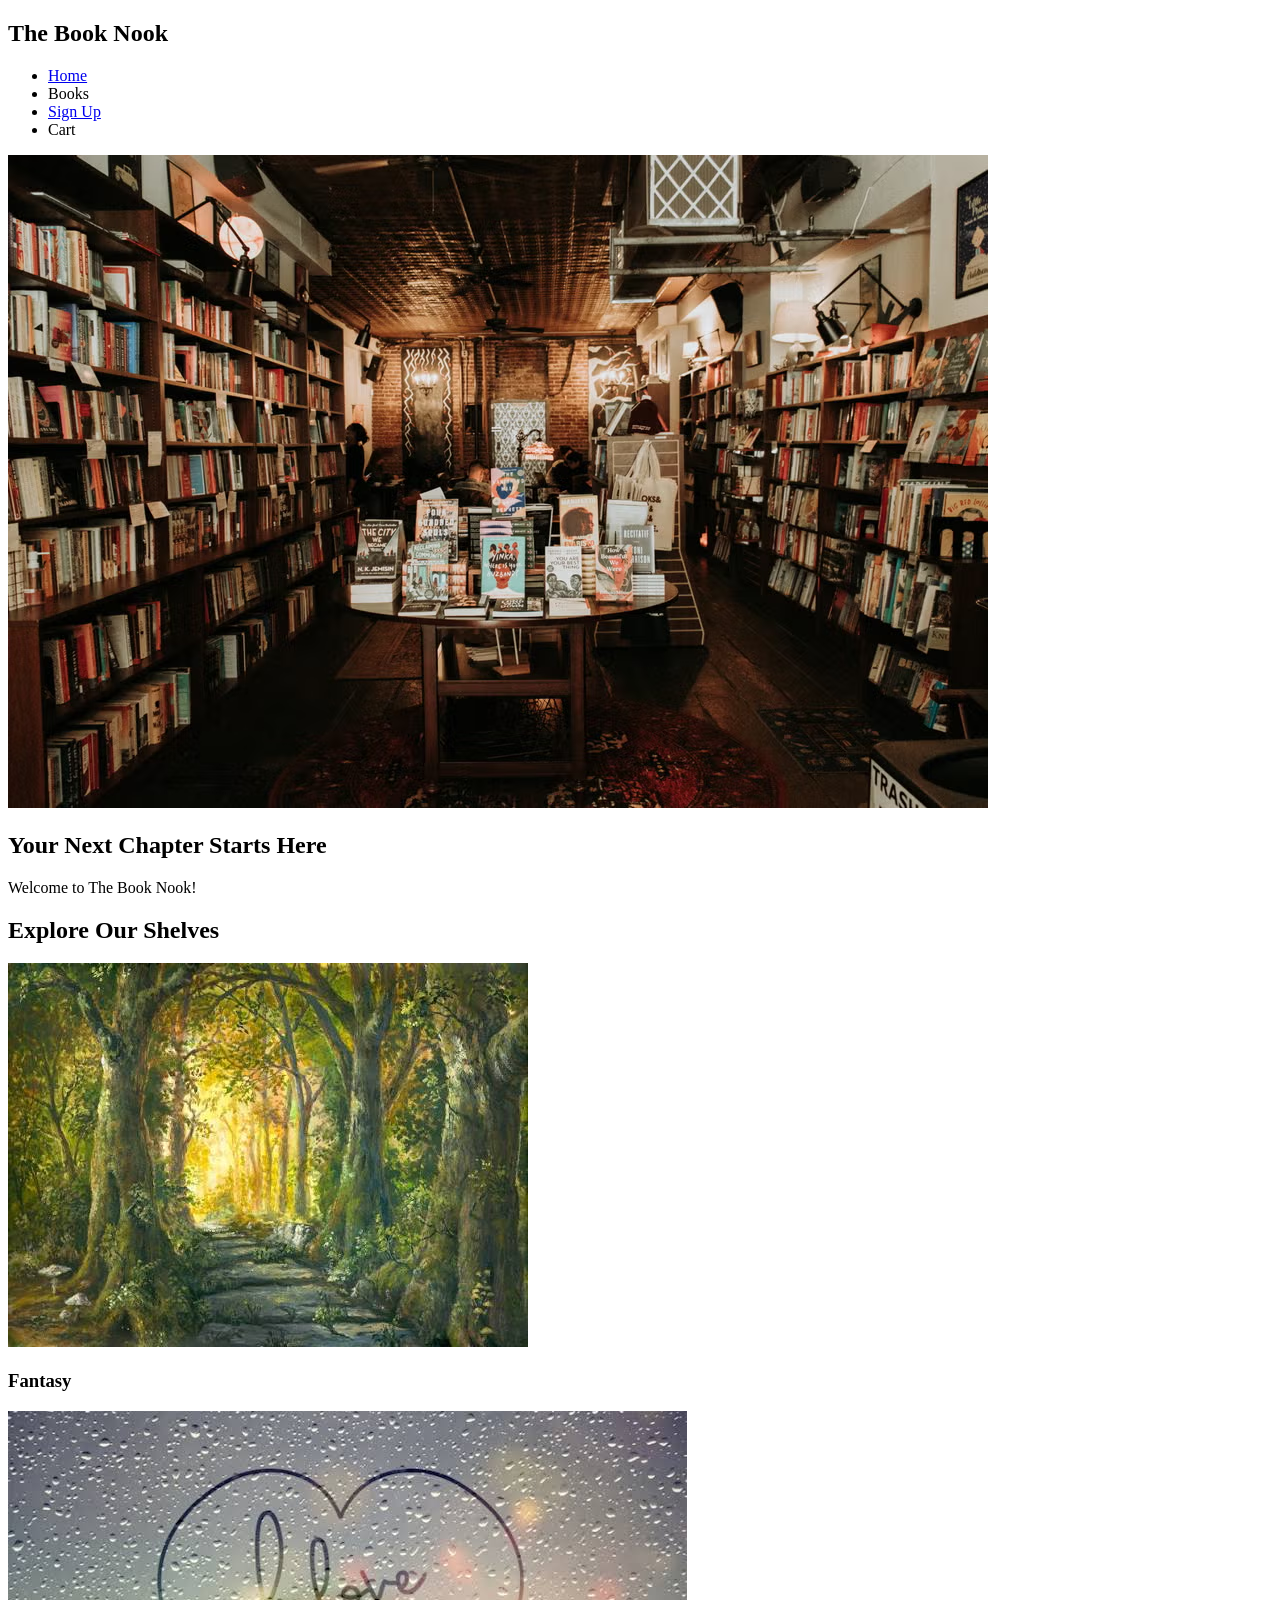
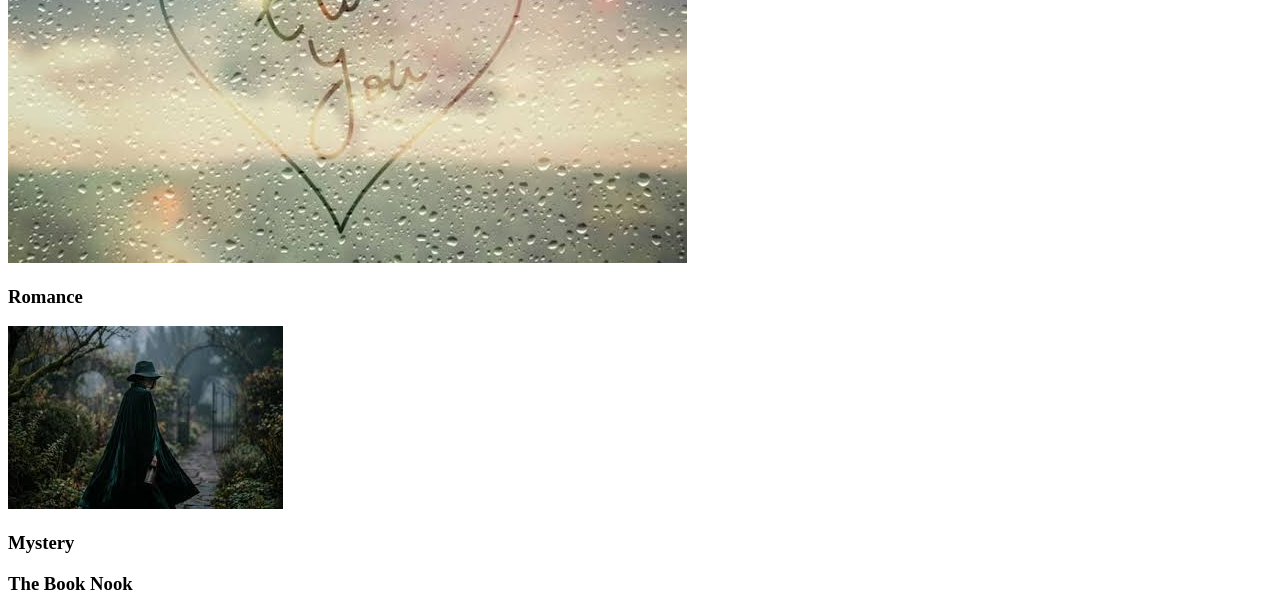
==== index.html @ af2ec51c "signup page skeleton" ====
<!doctype html>
<html lang="en">
  <head>
    <meta charset="UTF-8" />
    <meta name="viewport" content="width=device-width, initial-scale=1.0" />
    <title>The Book Nook | Online Bookstore</title>
    <script src="script.js"></script>
  </head>
  <body>
    <header>
      <nav>
        <h1>The Book Nook</h1>

        <ul>
          <li><a href="index.html">Home</a></li>
          <li>Books</li>
          <li><a href="signup.html">Sign Up</a></li>
          <li>Cart</li>
        </ul>
      </nav>
    </header>

    <main>
      <section>
        <img src="images/main-photo.avif" alt="Cozy bookstore" />
        <h2>Your Next Chapter Starts Here</h2>
        <p>Welcome to The Book Nook!</p>
      </section>

      <section>
        <h2>Explore Our Shelves</h2>

        <div>
          <div>
            <img src="images/fantasy.jpeg" alt="Magical forrest" />
            <h3>Fantasy</h3>
          </div>
          <div>
            <img
              src="images/romance.jpeg"
              alt="Foggy glass with I love you in a heart"
            />
            <h3>Romance</h3>
          </div>
          <div>
            <img src="images/mystery.jpeg" alt="Mysterious person" />
            <h3>Mystery</h3>
          </div>
        </div>
      </section>
    </main>

    <footer>
      <h3>The Book Nook</h3>
    </footer>
  </body>
</html>
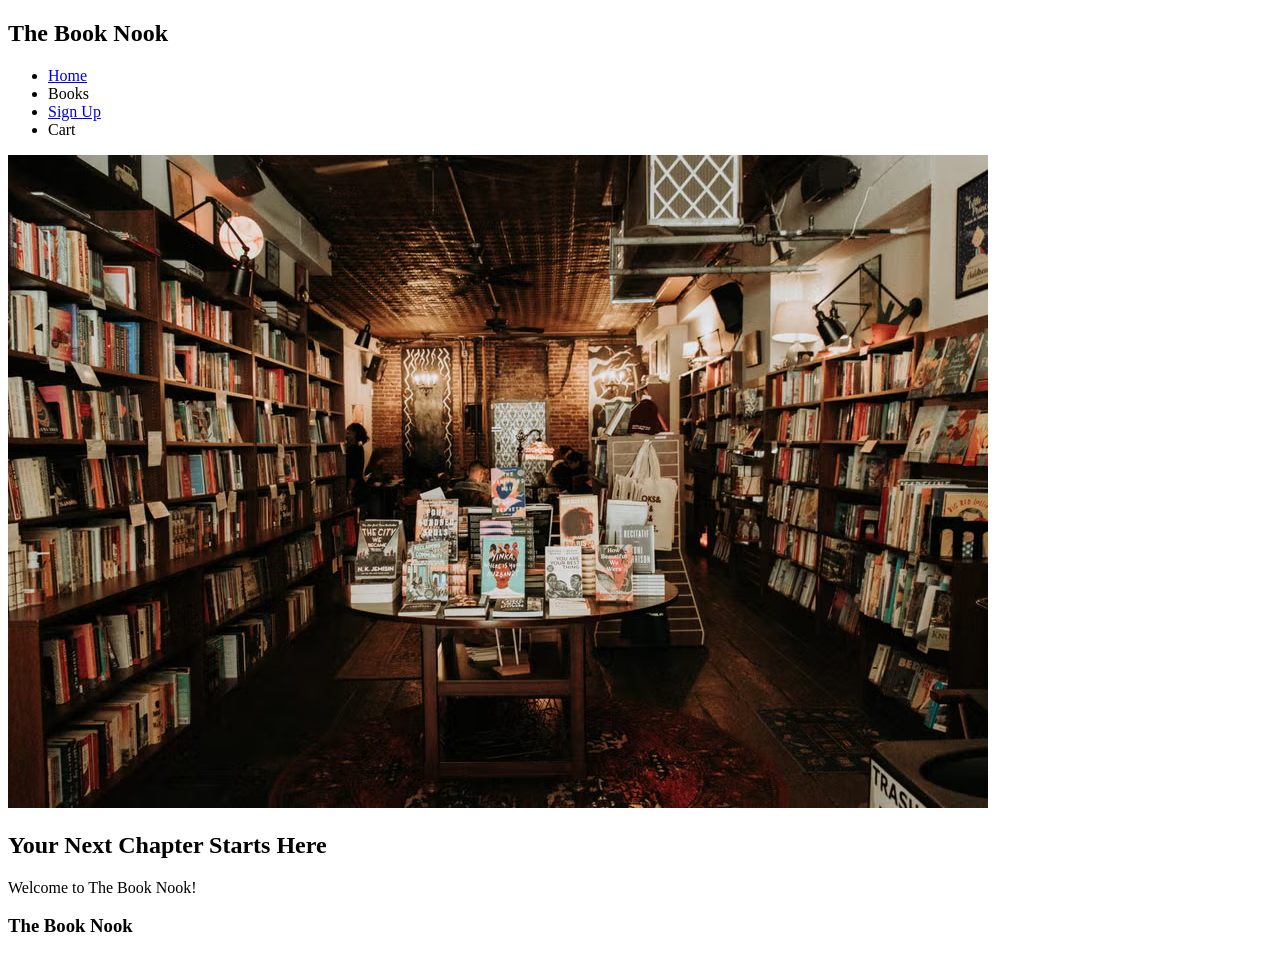
==== commit 92680168: "correct typo and comment out categories section" ====
--- a/index.html
+++ b/index.html
@@ -27,7 +27,7 @@
         <p>Welcome to The Book Nook!</p>
       </section>
 
-      <section>
+      <!-- <section>
         <h2>Explore Our Shelves</h2>
 
         <div>
@@ -47,7 +47,7 @@
             <h3>Mystery</h3>
           </div>
         </div>
-      </section>
+      </section> -->
     </main>
 
     <footer>
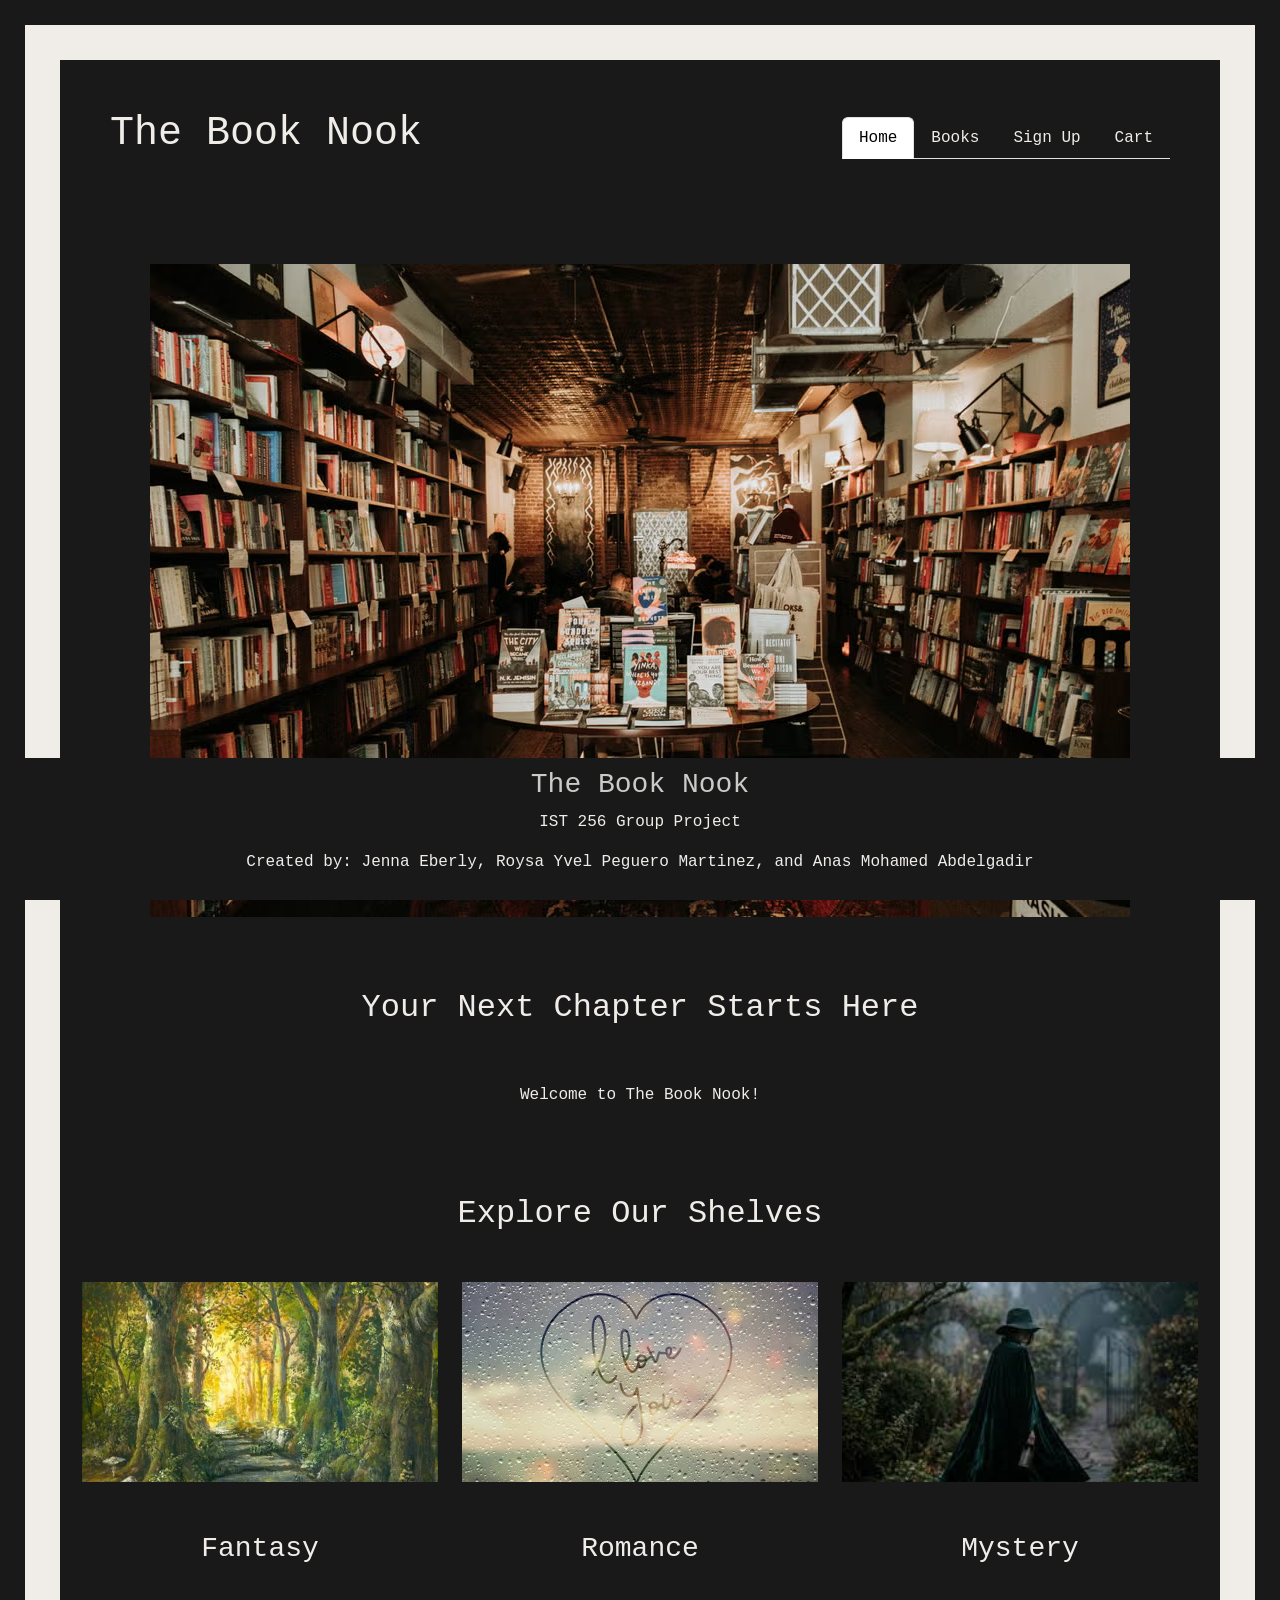
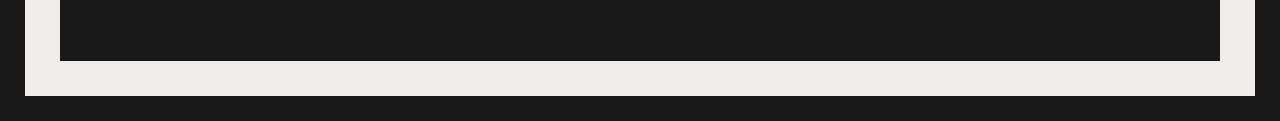
==== commit aa6e39c8: "Refactor index.html with Bootstrap and new structure" ====
--- a/index.html
+++ b/index.html
@@ -1,57 +1,80 @@
 <!doctype html>
 <html lang="en">
-  <head>
-    <meta charset="UTF-8" />
-    <meta name="viewport" content="width=device-width, initial-scale=1.0" />
-    <title>The Book Nook | Online Bookstore</title>
-    <script src="script.js"></script>
-  </head>
-  <body>
-    <header>
-      <nav>
-        <h1>The Book Nook</h1>
 
-        <ul>
-          <li><a href="index.html">Home</a></li>
-          <li>Books</li>
-          <li><a href="signup.html">Sign Up</a></li>
-          <li>Cart</li>
-        </ul>
-      </nav>
-    </header>
+<head>
+  <meta charset="UTF-8" />
 
-    <main>
-      <section>
-        <img src="images/main-photo.avif" alt="Cozy bookstore" />
-        <h2>Your Next Chapter Starts Here</h2>
-        <p>Welcome to The Book Nook!</p>
-      </section>
+  <meta name="viewport" content="width=device-width, initial-scale=1.0" />
+  <link href="https://cdn.jsdelivr.net/npm/bootstrap@5.0.2/dist/css/bootstrap.min.css" rel="stylesheet"
+    integrity="sha384-EVSTQN3/azprG1Anm3QDgpJLIm9Nao0Yz1ztcQTwFspd3yD65VohhpuuCOmLASjC" crossorigin="anonymous">
 
-      <!-- <section>
-        <h2>Explore Our Shelves</h2>
+  <title>The Book Nook | Online Bookstore</title>
+  <script src="script.js"></script>
+  <link rel="stylesheet" href="index.css" />
 
-        <div>
-          <div>
-            <img src="images/fantasy.jpeg" alt="Magical forrest" />
-            <h3>Fantasy</h3>
-          </div>
-          <div>
-            <img
-              src="images/romance.jpeg"
-              alt="Foggy glass with I love you in a heart"
-            />
-            <h3>Romance</h3>
-          </div>
-          <div>
-            <img src="images/mystery.jpeg" alt="Mysterious person" />
-            <h3>Mystery</h3>
-          </div>
+</head>
+
+<body alt="main">
+  <script src="https://cdn.jsdelivr.net/npm/bootstrap@5.0.2/dist/js/bootstrap.bundle.min.js"
+    integrity="sha384-MrcW6ZMFYlzcLA8Nl+NtUVF0sA7MsXsP1UyJoMp4YLEuNSfAP+JcXn/tWtIaxVXM"
+    crossorigin="anonymous"></script>
+  <header>
+    <nav>
+      <h1>The Book Nook</h1>
+
+      <ul class="nav nav-tabs justify-content-end">
+        <li class="nav-item">
+          <a class="nav-link active" href="index.html">Home</a>
+        </li>
+        <li class="nav-item">
+          <a class="nav-link" href="books.html">Books</a>
+        </li>
+        <li class="nav-item">
+          <a class="nav-link" href="signup.html">Sign Up</a>
+        </li>
+        <li class="nav-item">
+          <a class="nav-link" href="cart.html">Cart</a>
+        </li>
+      </ul>
+    </nav>
+  </header>
+  <main>
+    <section alt="cozy">
+
+      <div class="d-flex align-items-center flex-column py-5">
+        <img src="images/main-photo.avif" class="img-fluid " alt="Cozy bookstore" id="mainPhoto">
+      </div>
+      <h2 class="text-center py-4">Your Next Chapter Starts Here</h2>
+      <p class="text-center py-4">Welcome to The Book Nook!</p>
+    </section>
+
+    <section class="container py-5">
+      <h2 class="text-center mb-5">Explore Our Shelves</h2>
+
+      <div class="row g-4">
+        <div class="col-12 col-md-4">
+          <img src="images/fantasy.jpeg" class="img-fluid uniform-img" alt="Magical forest">
+          <h3 class="text-center mb-5">Fantasy</h3>
         </div>
-      </section> -->
-    </main>
 
-    <footer>
-      <h3>The Book Nook</h3>
-    </footer>
-  </body>
+        <div class="col-12 col-md-4">
+          <img src="images/romance.jpeg" class="img-fluid uniform-img" alt="Foggy heart">
+          <h3 class="text-center mb-5">Romance</h3>
+        </div>
+
+        <div class="col-12 col-md-4">
+          <img src="images/mystery.jpeg" class="img-fluid uniform-img" alt="Mysterious person">
+          <h3 class="text-center">Mystery</h3>
+        </div>
+
+      </div>
+    </section>
+  </main>
+  <footer>
+    <h3 alt="nook">The Book Nook</h3>
+    <p>IST 256 Group Project</p>
+    <p>Created by: Jenna Eberly, Roysa Yvel Peguero Martinez, and Anas Mohamed Abdelgadir</p>
+  </footer>
+</body>
+
 </html>
--- a/index.css
+++ b/index.css
@@ -0,0 +1,89 @@
+* {
+  background-color: #19191a;
+  color: #f0ede9;
+  box-sizing: border-box;
+  margin: 0px;
+  padding: 0px;
+  font-family: "Courier New", monospace;
+}
+
+body {
+  background-color: #f0ede9;
+  margin: 25px;
+  padding: 35px;
+  padding-bottom: 35px;
+}
+
+header {
+  background-image: url("main-photo.avif");
+  padding: 1rem;
+  text-align: center;
+  padding: 25px;
+}
+
+nav {
+  display: flex;
+  justify-content: space-between;
+  align-items: center;
+  background-color: #19191a;
+  padding: 25px;
+  text-decoration: none;
+}
+
+#signupSection {
+  background-color: #19191a;
+  padding: 50px;
+  margin: 20px auto;
+}
+
+#signText {
+  text-align: center;
+  font-family: "Courier New", cursive;
+}
+
+button {
+  background-color: #dad6d2;
+  color: #19191a;
+  border: none;
+  margin-top: 15px;
+  padding: 10px;
+  border-radius: 5px;
+  cursor: pointer;
+}
+
+form {
+  display: flex;
+  flex-direction: column;
+  gap: 0px;
+}
+
+footer {
+  background-color: #19191a;
+  color: #cccac7;
+  text-align: center;
+  padding: 10px;
+  position: fixed;
+  bottom: 0;
+  left: 0;
+  width: 100%;
+}
+
+nav .nav-link {
+  color: #f0ede9;
+  text-decoration: none;
+}
+
+nav .nav-link:hover {
+  color: #dad6d2;
+}
+
+nav .nav-link.active {
+  color: #19191a;
+  background-color: #f0ede9;
+}
+.uniform-img {
+  width: 100%;
+  height: 250px;
+  object-fit: cover;
+  padding-bottom: 50px;
+}
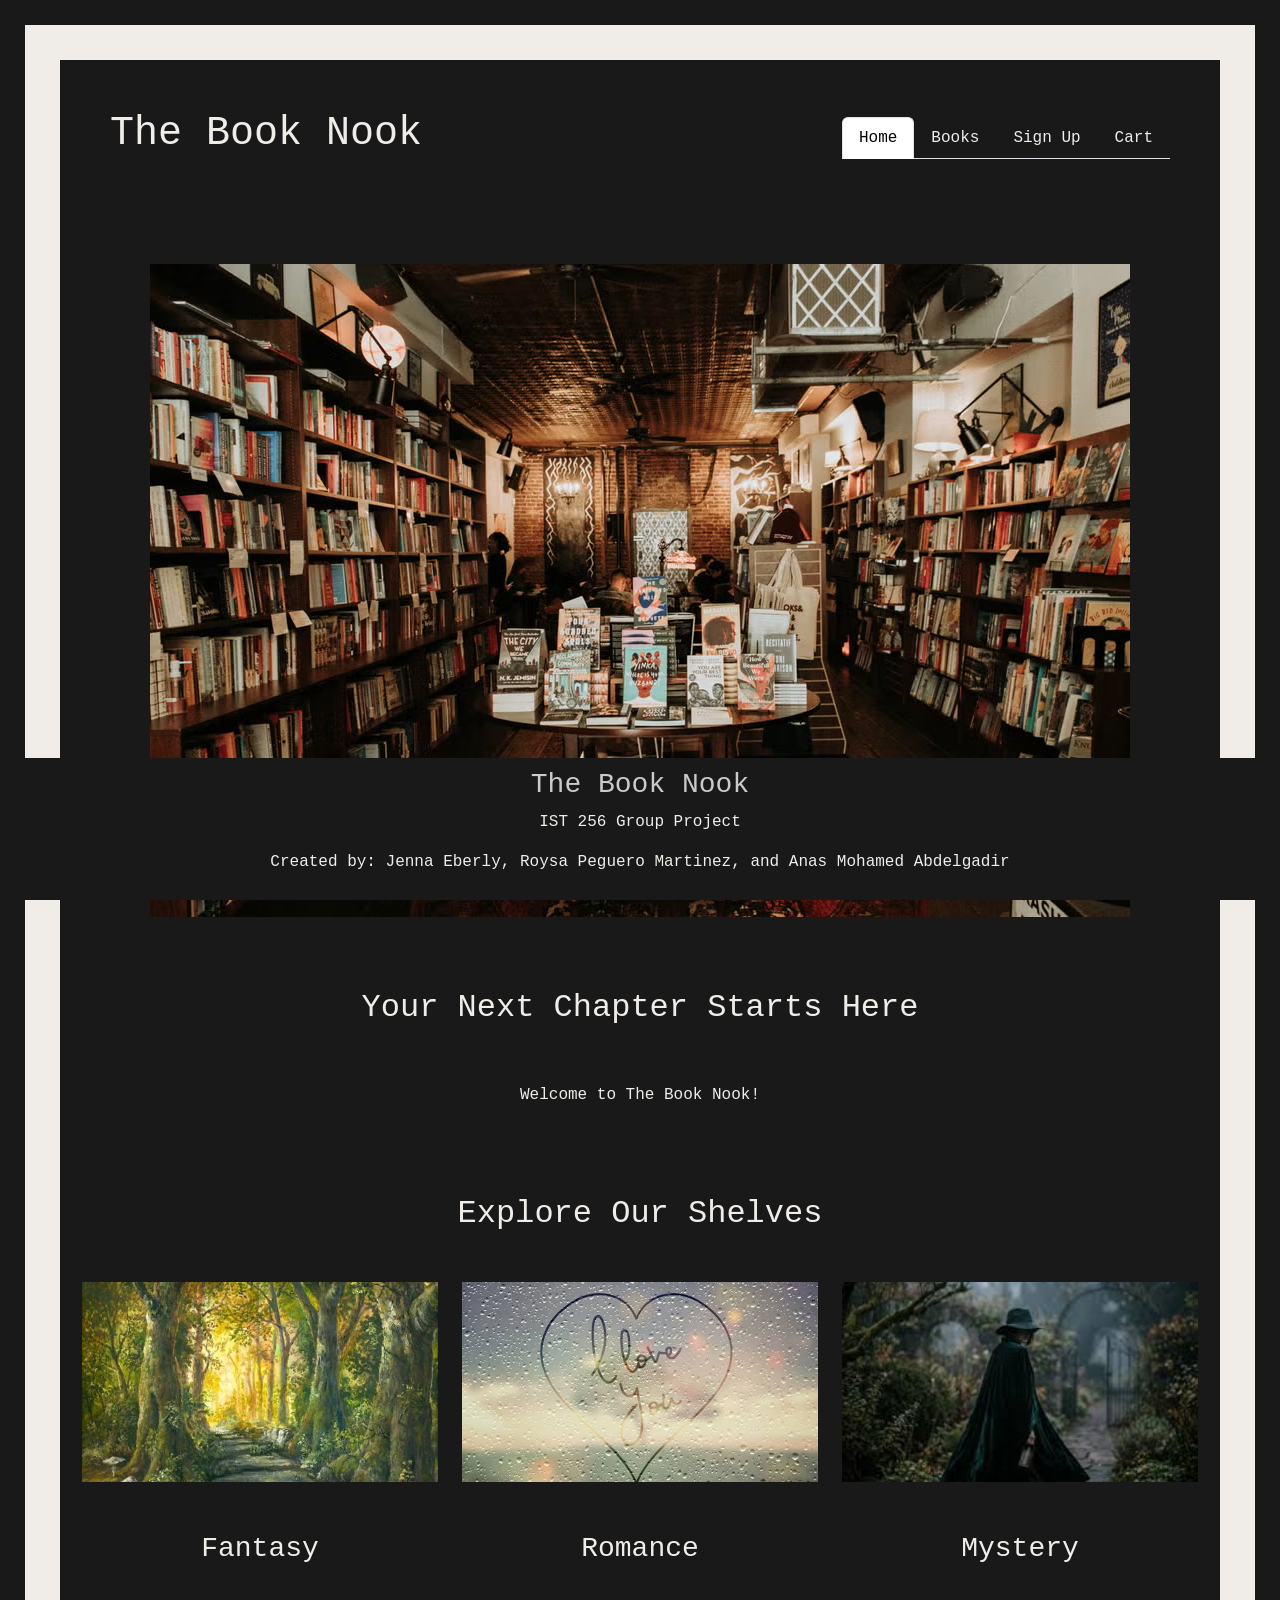
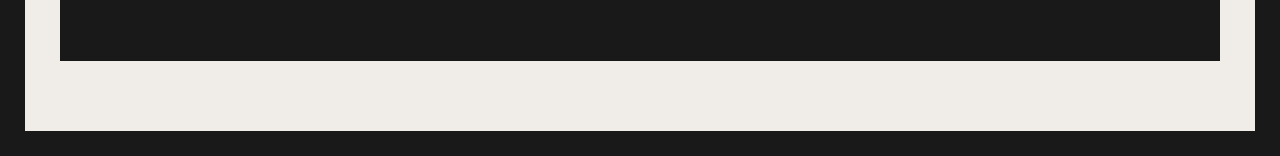
==== commit 145e42ff: "final touches" ====
--- a/index.html
+++ b/index.html
@@ -1,80 +1,101 @@
 <!doctype html>
 <html lang="en">
+  <head>
+    <meta charset="UTF-8" />
 
-<head>
-  <meta charset="UTF-8" />
+    <meta name="viewport" content="width=device-width, initial-scale=1.0" />
+    <link
+      href="https://cdn.jsdelivr.net/npm/bootstrap@5.0.2/dist/css/bootstrap.min.css"
+      rel="stylesheet"
+      integrity="sha384-EVSTQN3/azprG1Anm3QDgpJLIm9Nao0Yz1ztcQTwFspd3yD65VohhpuuCOmLASjC"
+      crossorigin="anonymous"
+    />
 
-  <meta name="viewport" content="width=device-width, initial-scale=1.0" />
-  <link href="https://cdn.jsdelivr.net/npm/bootstrap@5.0.2/dist/css/bootstrap.min.css" rel="stylesheet"
-    integrity="sha384-EVSTQN3/azprG1Anm3QDgpJLIm9Nao0Yz1ztcQTwFspd3yD65VohhpuuCOmLASjC" crossorigin="anonymous">
+    <title>The Book Nook | Online Bookstore</title>
+    <script src="script.js"></script>
+    <link rel="stylesheet" href="index.css" />
+  </head>
 
-  <title>The Book Nook | Online Bookstore</title>
-  <script src="script.js"></script>
-  <link rel="stylesheet" href="index.css" />
+  <body alt="main">
+    <script
+      src="https://cdn.jsdelivr.net/npm/bootstrap@5.0.2/dist/js/bootstrap.bundle.min.js"
+      integrity="sha384-MrcW6ZMFYlzcLA8Nl+NtUVF0sA7MsXsP1UyJoMp4YLEuNSfAP+JcXn/tWtIaxVXM"
+      crossorigin="anonymous"
+    ></script>
+    <header>
+      <nav>
+        <h1>The Book Nook</h1>
 
-</head>
+        <ul class="nav nav-tabs justify-content-end">
+          <li class="nav-item">
+            <a class="nav-link active" href="index.html">Home</a>
+          </li>
+          <li class="nav-item">
+            <a class="nav-link" href="books.html">Books</a>
+          </li>
+          <li class="nav-item">
+            <a class="nav-link" href="signup.html">Sign Up</a>
+          </li>
+          <li class="nav-item">
+            <a class="nav-link" href="cart.html">Cart</a>
+          </li>
+        </ul>
+      </nav>
+    </header>
+    <main>
+      <section alt="cozy">
+        <div class="d-flex align-items-center flex-column py-5">
+          <img
+            src="images/main-photo.avif"
+            class="img-fluid"
+            alt="Cozy bookstore"
+            id="mainPhoto"
+          />
+        </div>
+        <h2 class="text-center py-4">Your Next Chapter Starts Here</h2>
+        <p class="text-center py-4">Welcome to The Book Nook!</p>
+      </section>
 
-<body alt="main">
-  <script src="https://cdn.jsdelivr.net/npm/bootstrap@5.0.2/dist/js/bootstrap.bundle.min.js"
-    integrity="sha384-MrcW6ZMFYlzcLA8Nl+NtUVF0sA7MsXsP1UyJoMp4YLEuNSfAP+JcXn/tWtIaxVXM"
-    crossorigin="anonymous"></script>
-  <header>
-    <nav>
-      <h1>The Book Nook</h1>
+      <section class="container py-5">
+        <h2 class="text-center mb-5">Explore Our Shelves</h2>
 
-      <ul class="nav nav-tabs justify-content-end">
-        <li class="nav-item">
-          <a class="nav-link active" href="index.html">Home</a>
-        </li>
-        <li class="nav-item">
-          <a class="nav-link" href="books.html">Books</a>
-        </li>
-        <li class="nav-item">
-          <a class="nav-link" href="signup.html">Sign Up</a>
-        </li>
-        <li class="nav-item">
-          <a class="nav-link" href="cart.html">Cart</a>
-        </li>
-      </ul>
-    </nav>
-  </header>
-  <main>
-    <section alt="cozy">
+        <div class="row g-4">
+          <div class="col-12 col-md-4">
+            <img
+              src="images/fantasy.jpeg"
+              class="img-fluid uniform-img"
+              alt="Magical forest"
+            />
+            <h3 class="text-center mb-5">Fantasy</h3>
+          </div>
 
-      <div class="d-flex align-items-center flex-column py-5">
-        <img src="images/main-photo.avif" class="img-fluid " alt="Cozy bookstore" id="mainPhoto">
-      </div>
-      <h2 class="text-center py-4">Your Next Chapter Starts Here</h2>
-      <p class="text-center py-4">Welcome to The Book Nook!</p>
-    </section>
+          <div class="col-12 col-md-4">
+            <img
+              src="images/romance.jpeg"
+              class="img-fluid uniform-img"
+              alt="Foggy heart"
+            />
+            <h3 class="text-center mb-5">Romance</h3>
+          </div>
 
-    <section class="container py-5">
-      <h2 class="text-center mb-5">Explore Our Shelves</h2>
-
-      <div class="row g-4">
-        <div class="col-12 col-md-4">
-          <img src="images/fantasy.jpeg" class="img-fluid uniform-img" alt="Magical forest">
-          <h3 class="text-center mb-5">Fantasy</h3>
+          <div class="col-12 col-md-4">
+            <img
+              src="images/mystery.jpeg"
+              class="img-fluid uniform-img"
+              alt="Mysterious person"
+            />
+            <h3 class="text-center">Mystery</h3>
+          </div>
         </div>
-
-        <div class="col-12 col-md-4">
-          <img src="images/romance.jpeg" class="img-fluid uniform-img" alt="Foggy heart">
-          <h3 class="text-center mb-5">Romance</h3>
-        </div>
-
-        <div class="col-12 col-md-4">
-          <img src="images/mystery.jpeg" class="img-fluid uniform-img" alt="Mysterious person">
-          <h3 class="text-center">Mystery</h3>
-        </div>
-
-      </div>
-    </section>
-  </main>
-  <footer>
-    <h3 alt="nook">The Book Nook</h3>
-    <p>IST 256 Group Project</p>
-    <p>Created by: Jenna Eberly, Roysa Yvel Peguero Martinez, and Anas Mohamed Abdelgadir</p>
-  </footer>
-</body>
-
+      </section>
+    </main>
+    <footer>
+      <h3 alt="nook">The Book Nook</h3>
+      <p>IST 256 Group Project</p>
+      <p>
+        Created by: Jenna Eberly, Roysa Peguero Martinez, and Anas Mohamed
+        Abdelgadir
+      </p>
+    </footer>
+  </body>
 </html>
--- a/index.css
+++ b/index.css
@@ -11,7 +11,7 @@
   background-color: #f0ede9;
   margin: 25px;
   padding: 35px;
-  padding-bottom: 35px;
+  padding-bottom: 70px;
 }
 
 header {
@@ -68,7 +68,8 @@
   width: 100%;
 }
 
-nav .nav-link {
+nav .nav-link,
+nav .nav-link:visited {
   color: #f0ede9;
   text-decoration: none;
 }
@@ -81,9 +82,14 @@
   color: #19191a;
   background-color: #f0ede9;
 }
+
 .uniform-img {
   width: 100%;
   height: 250px;
   object-fit: cover;
   padding-bottom: 50px;
 }
+
+#memberSection {
+  padding-bottom: 50px;
+}
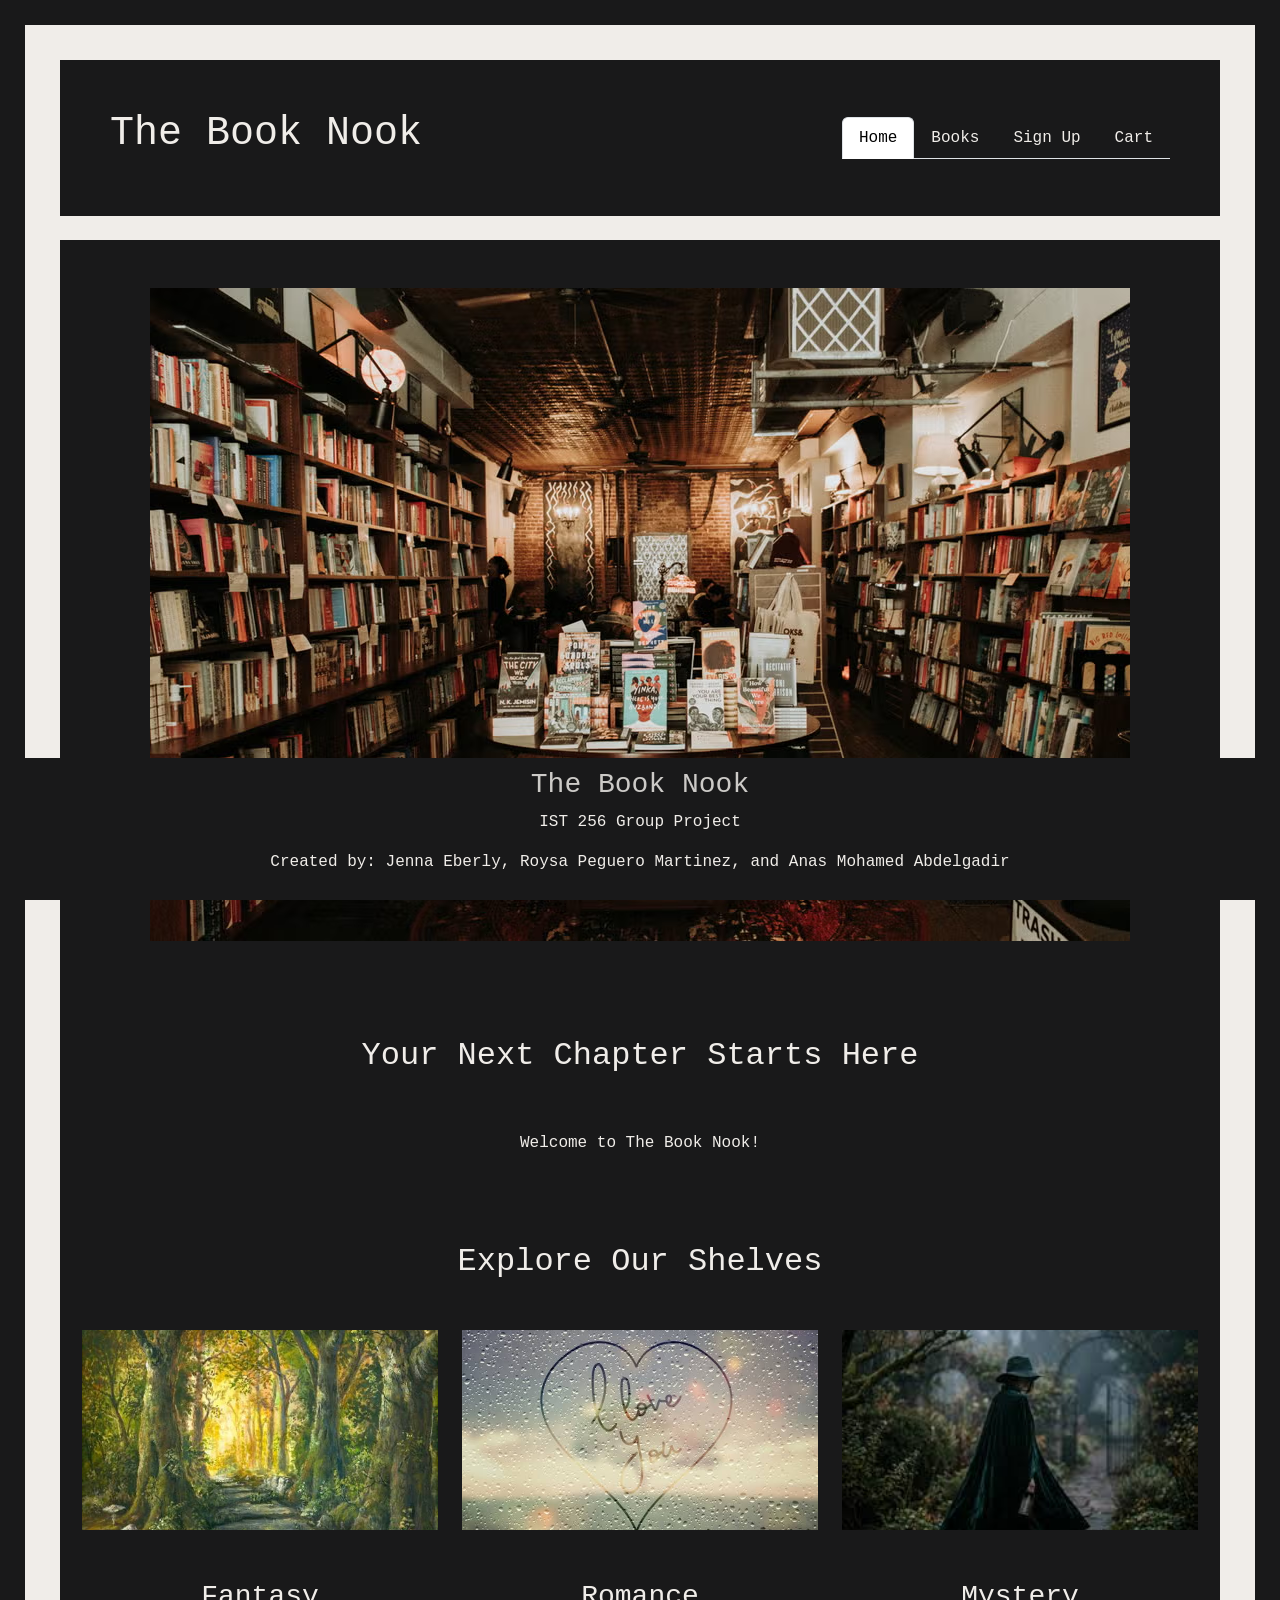
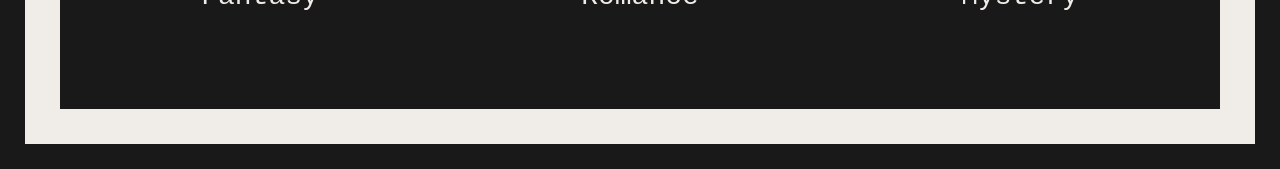
==== commit e9231a2e: "Refactor HTML structure and improve layout" ====
--- a/index.html
+++ b/index.html
@@ -1,101 +1,80 @@
 <!doctype html>
 <html lang="en">
-  <head>
-    <meta charset="UTF-8" />
 
-    <meta name="viewport" content="width=device-width, initial-scale=1.0" />
-    <link
-      href="https://cdn.jsdelivr.net/npm/bootstrap@5.0.2/dist/css/bootstrap.min.css"
-      rel="stylesheet"
-      integrity="sha384-EVSTQN3/azprG1Anm3QDgpJLIm9Nao0Yz1ztcQTwFspd3yD65VohhpuuCOmLASjC"
-      crossorigin="anonymous"
-    />
+<head>
+  <meta charset="UTF-8" />
 
-    <title>The Book Nook | Online Bookstore</title>
-    <script src="script.js"></script>
-    <link rel="stylesheet" href="index.css" />
-  </head>
+  <meta name="viewport" content="width=device-width, initial-scale=1.0" />
+  <link href="https://cdn.jsdelivr.net/npm/bootstrap@5.0.2/dist/css/bootstrap.min.css" rel="stylesheet"
+    integrity="sha384-EVSTQN3/azprG1Anm3QDgpJLIm9Nao0Yz1ztcQTwFspd3yD65VohhpuuCOmLASjC" crossorigin="anonymous" />
 
-  <body alt="main">
-    <script
-      src="https://cdn.jsdelivr.net/npm/bootstrap@5.0.2/dist/js/bootstrap.bundle.min.js"
-      integrity="sha384-MrcW6ZMFYlzcLA8Nl+NtUVF0sA7MsXsP1UyJoMp4YLEuNSfAP+JcXn/tWtIaxVXM"
-      crossorigin="anonymous"
-    ></script>
-    <header>
-      <nav>
-        <h1>The Book Nook</h1>
+  <title>The Book Nook | Online Bookstore</title>
+  <script src="script.js"></script>
+  <link rel="stylesheet" href="index.css" />
+</head>
 
-        <ul class="nav nav-tabs justify-content-end">
-          <li class="nav-item">
-            <a class="nav-link active" href="index.html">Home</a>
-          </li>
-          <li class="nav-item">
-            <a class="nav-link" href="books.html">Books</a>
-          </li>
-          <li class="nav-item">
-            <a class="nav-link" href="signup.html">Sign Up</a>
-          </li>
-          <li class="nav-item">
-            <a class="nav-link" href="cart.html">Cart</a>
-          </li>
-        </ul>
-      </nav>
-    </header>
-    <main>
-      <section alt="cozy">
-        <div class="d-flex align-items-center flex-column py-5">
-          <img
-            src="images/main-photo.avif"
-            class="img-fluid"
-            alt="Cozy bookstore"
-            id="mainPhoto"
-          />
+<body alt="main">
+  <script src="https://cdn.jsdelivr.net/npm/bootstrap@5.0.2/dist/js/bootstrap.bundle.min.js"
+    integrity="sha384-MrcW6ZMFYlzcLA8Nl+NtUVF0sA7MsXsP1UyJoMp4YLEuNSfAP+JcXn/tWtIaxVXM"
+    crossorigin="anonymous"></script>
+  <header>
+    <nav>
+      <h1>The Book Nook</h1>
+
+      <ul class="nav nav-tabs justify-content-end">
+        <li class="nav-item">
+          <a class="nav-link active" href="index.html">Home</a>
+        </li>
+        <li class="nav-item">
+          <a class="nav-link" href="books.html">Books</a>
+        </li>
+        <li class="nav-item">
+          <a class="nav-link" href="signup.html">Sign Up</a>
+        </li>
+        <li class="nav-item">
+          <a class="nav-link" href="cart.html">Cart</a>
+        </li>
+      </ul>
+    </nav>
+  </header>
+  <main>
+    <section alt="cozy">
+      <div class="d-flex align-items-center flex-column my-4 py-5">
+        <img src="images/main-photo.avif" class="img-fluid" alt="Cozy bookstore" id="mainPhoto" />
+      </div>
+      <h2 class="text-center py-4">Your Next Chapter Starts Here</h2>
+      <p class="text-center py-4">Welcome to The Book Nook!</p>
+    </section>
+
+    <section class="container py-5">
+      <h2 class="text-center mb-5">Explore Our Shelves</h2>
+
+      <div class="row g-4">
+        <div class="col-12 col-md-4">
+          <img src="images/fantasy.jpeg" class="img-fluid uniform-img" alt="Magical forest" />
+          <h3 class="text-center mb-5">Fantasy</h3>
         </div>
-        <h2 class="text-center py-4">Your Next Chapter Starts Here</h2>
-        <p class="text-center py-4">Welcome to The Book Nook!</p>
-      </section>
 
-      <section class="container py-5">
-        <h2 class="text-center mb-5">Explore Our Shelves</h2>
+        <div class="col-12 col-md-4">
+          <img src="images/romance.jpeg" class="img-fluid uniform-img" alt="Foggy heart" />
+          <h3 class="text-center mb-5">Romance</h3>
+        </div>
 
-        <div class="row g-4">
-          <div class="col-12 col-md-4">
-            <img
-              src="images/fantasy.jpeg"
-              class="img-fluid uniform-img"
-              alt="Magical forest"
-            />
-            <h3 class="text-center mb-5">Fantasy</h3>
-          </div>
+        <div class="col-12 col-md-4">
+          <img src="images/mystery.jpeg" class="img-fluid uniform-img" alt="Mysterious person" />
+          <h3 class="text-center">Mystery</h3>
+        </div>
+      </div>
+    </section>
+  </main>
+  <footer>
+    <h3 alt="nook">The Book Nook</h3>
+    <p>IST 256 Group Project</p>
+    <p>
+      Created by: Jenna Eberly, Roysa Peguero Martinez, and Anas Mohamed
+      Abdelgadir
+    </p>
+  </footer>
+</body>
 
-          <div class="col-12 col-md-4">
-            <img
-              src="images/romance.jpeg"
-              class="img-fluid uniform-img"
-              alt="Foggy heart"
-            />
-            <h3 class="text-center mb-5">Romance</h3>
-          </div>
-
-          <div class="col-12 col-md-4">
-            <img
-              src="images/mystery.jpeg"
-              class="img-fluid uniform-img"
-              alt="Mysterious person"
-            />
-            <h3 class="text-center">Mystery</h3>
-          </div>
-        </div>
-      </section>
-    </main>
-    <footer>
-      <h3 alt="nook">The Book Nook</h3>
-      <p>IST 256 Group Project</p>
-      <p>
-        Created by: Jenna Eberly, Roysa Peguero Martinez, and Anas Mohamed
-        Abdelgadir
-      </p>
-    </footer>
-  </body>
 </html>
--- a/index.css
+++ b/index.css
@@ -11,7 +11,8 @@
   background-color: #f0ede9;
   margin: 25px;
   padding: 35px;
-  padding-bottom: 70px;
+  padding-bottom: 35px;
+
 }
 
 header {
@@ -41,6 +42,7 @@
   font-family: "Courier New", cursive;
 }
 
+
 button {
   background-color: #dad6d2;
   color: #19191a;
@@ -68,8 +70,7 @@
   width: 100%;
 }
 
-nav .nav-link,
-nav .nav-link:visited {
+nav .nav-link {
   color: #f0ede9;
   text-decoration: none;
 }
@@ -89,7 +90,15 @@
   object-fit: cover;
   padding-bottom: 50px;
 }
-
 #memberSection {
   padding-bottom: 50px;
 }
+
+.btn-custom {
+  background-color: #dad6d2;
+  color: #19191a;
+  border: none;
+  padding: 10px 20px;
+  border-radius: 5px;
+  cursor: pointer;
+}
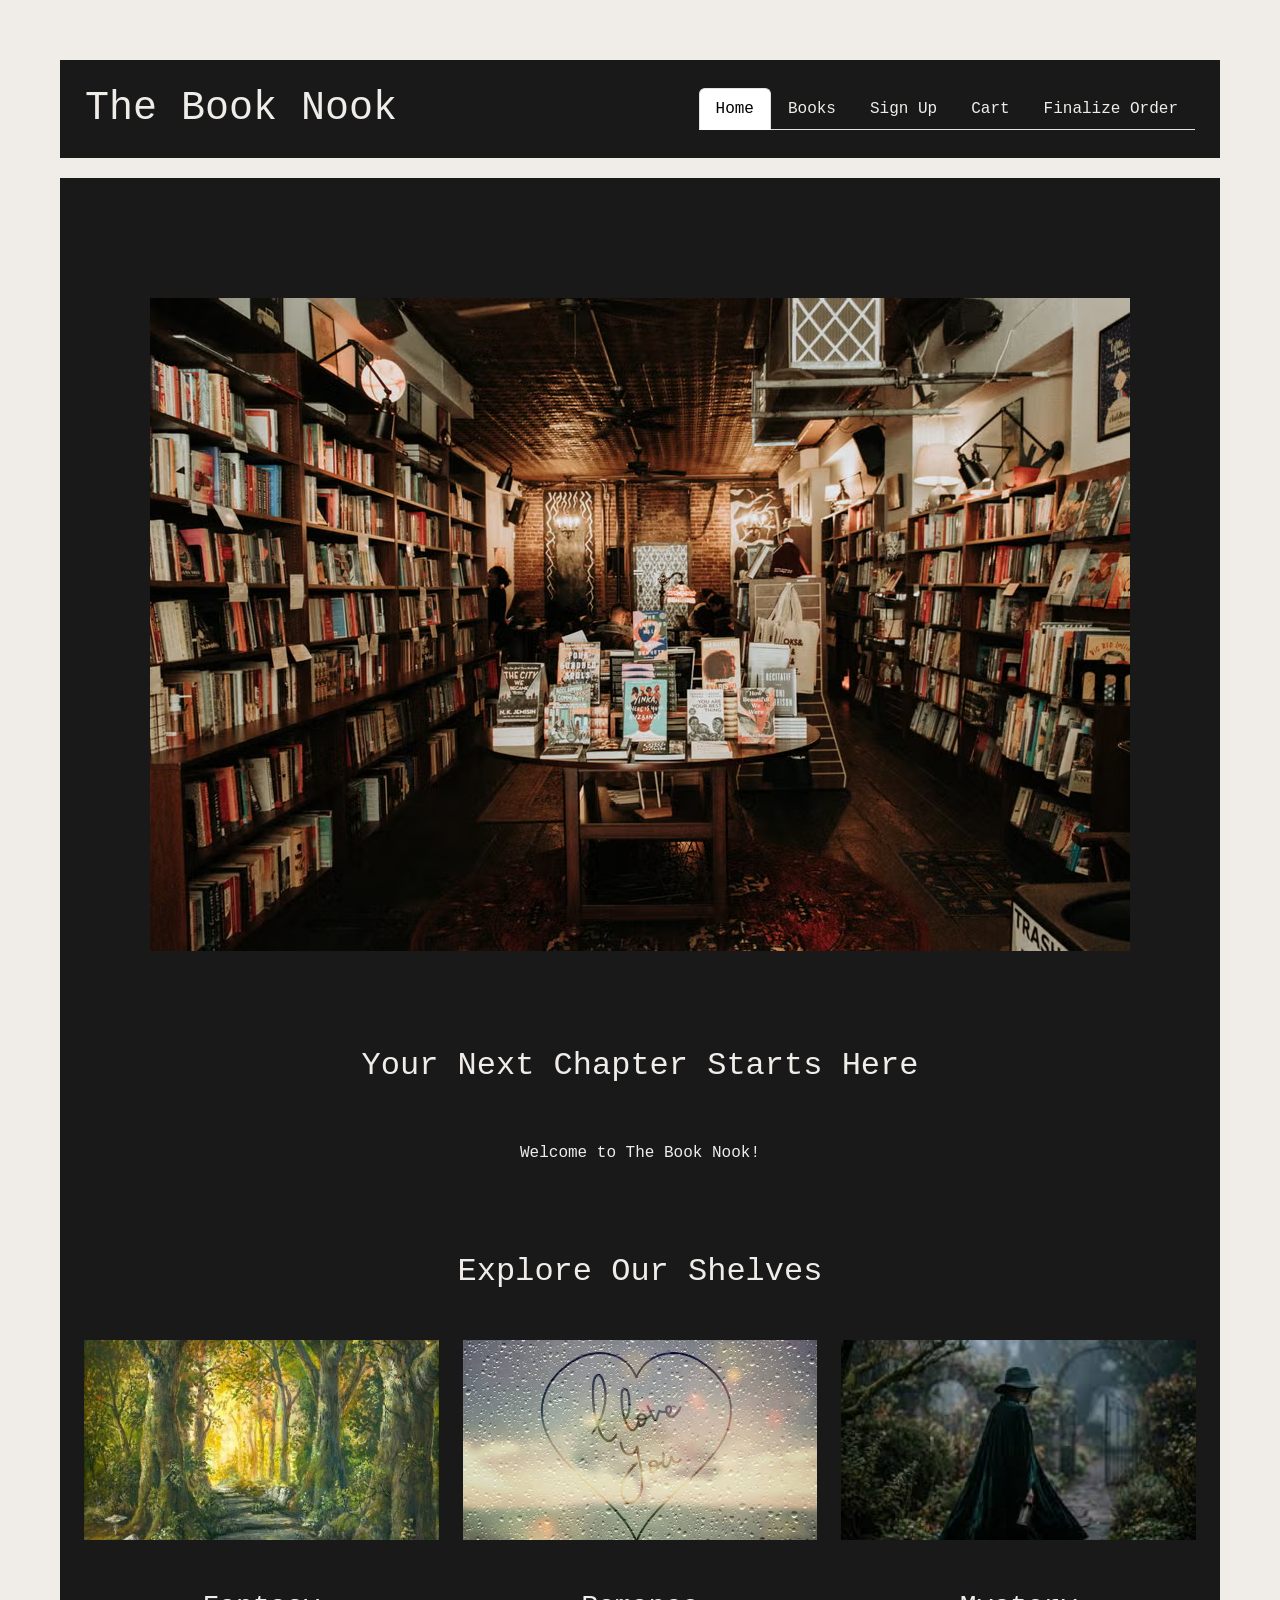
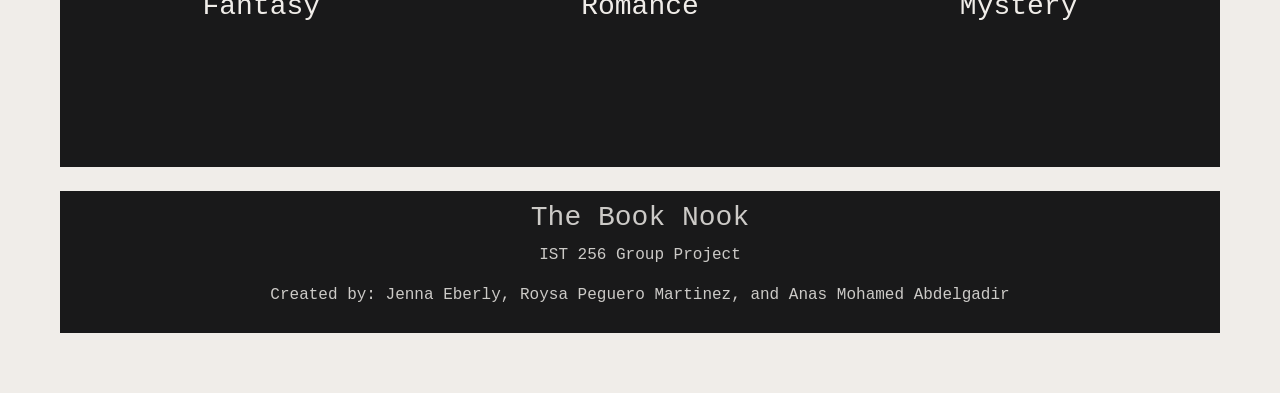
==== commit 0c341945: "Add Finalize Order link and update main class" ====
--- a/index.html
+++ b/index.html
@@ -34,10 +34,13 @@
         <li class="nav-item">
           <a class="nav-link" href="cart.html">Cart</a>
         </li>
+        <li class="nav-item">
+          <a class="nav-link" href="finalize.html">Finalize Order</a>
+        </li>
       </ul>
     </nav>
   </header>
-  <main>
+  <main class="container-fluid py-5">
     <section alt="cozy">
       <div class="d-flex align-items-center flex-column my-4 py-5">
         <img src="images/main-photo.avif" class="img-fluid" alt="Cozy bookstore" id="mainPhoto" />
@@ -78,3 +81,4 @@
 </body>
 
 </html>
+
--- a/index.css
+++ b/index.css
@@ -1,7 +1,4 @@
 * {
-  background-color: #19191a;
-  color: #f0ede9;
-  box-sizing: border-box;
   margin: 0px;
   padding: 0px;
   font-family: "Courier New", monospace;
@@ -12,14 +9,15 @@
   margin: 25px;
   padding: 35px;
   padding-bottom: 35px;
-
+  flex: 1 0 auto;
 }
 
 header {
   background-image: url("main-photo.avif");
-  padding: 1rem;
-  text-align: center;
-  padding: 25px;
+  background-size: cover;
+  background-position: center;
+  padding-bottom: 20px;
+  text-align: center;
 }
 
 nav {
@@ -31,6 +29,25 @@
   text-decoration: none;
 }
 
+nav h1 {
+  color: #f0ede9;
+  margin: 0;
+}
+
+nav .nav-link {
+  color: #f0ede9;
+  text-decoration: none;
+}
+
+nav .nav-link:hover {
+  color: #dad6d2;
+}
+
+nav .nav-link.active {
+  color: #19191a;
+  background-color: #f0ede9;
+}
+
 #signupSection {
   background-color: #19191a;
   padding: 50px;
@@ -42,15 +59,17 @@
   font-family: "Courier New", cursive;
 }
 
-
-button {
-  background-color: #dad6d2;
-  color: #19191a;
-  border: none;
-  margin-top: 15px;
-  padding: 10px;
-  border-radius: 5px;
-  cursor: pointer;
+/* Shopping Cart Items */
+.cart-item {
+  border: 1px solid #dee2e6;
+}
+
+.cart-summary {
+  color: #f0ede9;
+}
+
+#cartContainer {
+  color:#19191a;
 }
 
 form {
@@ -59,29 +78,20 @@
   gap: 0px;
 }
 
+main {
+  flex: 1 0 auto;
+  background-color: #19191a;
+  color: #f0ede9;
+  margin-bottom: 24px;
+}
+
+
 footer {
   background-color: #19191a;
   color: #cccac7;
   text-align: center;
   padding: 10px;
-  position: fixed;
-  bottom: 0;
-  left: 0;
-  width: 100%;
-}
-
-nav .nav-link {
-  color: #f0ede9;
-  text-decoration: none;
-}
-
-nav .nav-link:hover {
-  color: #dad6d2;
-}
-
-nav .nav-link.active {
-  color: #19191a;
-  background-color: #f0ede9;
+  margin-top: auto;
 }
 
 .uniform-img {
@@ -90,15 +100,125 @@
   object-fit: cover;
   padding-bottom: 50px;
 }
+
 #memberSection {
   padding-bottom: 50px;
 }
-
+/* Buttons */
 .btn-custom {
   background-color: #dad6d2;
   color: #19191a;
   border: none;
   padding: 10px 20px;
   border-radius: 5px;
+  margin:auto;
   cursor: pointer;
 }
+
+button {
+  background-color: #dad6d2;
+  color: #19191a;
+  border: none;
+  margin-top: 15px;
+  padding: 10px 20px;
+  border-radius: 5px;
+  cursor: pointer;
+}
+.btn-custom:hover {
+  background-color: #c2beba;
+  color: #19191a;
+}
+/* Book Search Section */
+.book-search {
+  background-color: #19191a;
+  color: #f0ede9;
+}
+
+.search-form {
+  display: block;
+}
+
+.book-result {
+  background-color: #29292b;
+  border: 1px solid #555;
+  color: #070501;
+}
+
+.book-result h3 {
+  color: #f0ede9;
+}
+
+.book-result p {
+  color: #cccac7;
+}
+
+.book-cover {
+  display: block;
+  width: 120px;
+  height: 165px;
+  object-fit: cover;
+  margin-left: auto;
+  margin-right: auto;
+  border-radius: 5px;
+}
+
+.book-cover-placeholder {
+  width: 120px;
+  height: 165px;
+  margin: 0 auto;
+  background-color: #444;
+  display: flex;
+  align-items: center;
+  justify-content: center;
+  text-align: center;
+  padding: 10px;
+  color: #f0ede9;
+  border-radius: 5px;
+}
+
+.cart-cover {
+  width: 90px;
+  height: 130px;
+  object-fit: cover;
+}
+
+#searchMessage {
+  margin-bottom: 15px;
+}
+
+/* Order Finalization Page */
+
+#orderSummary {
+  background-color: #29292b;
+  color: #f0ede9;
+  border: 1px solid #555;
+}
+
+#finalizeForm {
+  background-color: #29292b;
+  color: #f0ede9;
+  padding: 30px;
+  border-radius: 8px;
+}
+
+#finalizeForm .form-control,
+#finalizeForm .form-select {
+  background-color: #f0ede9;
+  color: #19191a;
+  border: 1px solid #aaa;
+}
+
+#finalizeForm .form-control:focus,
+#finalizeForm .form-select:focus {
+  border-color: #777;
+  box-shadow: 0 0 5px #aaa;
+}
+
+#finalizeForm .form-check-input {
+  cursor: pointer;
+}
+
+#formMessage {
+  color: #f0ede9;
+}
+
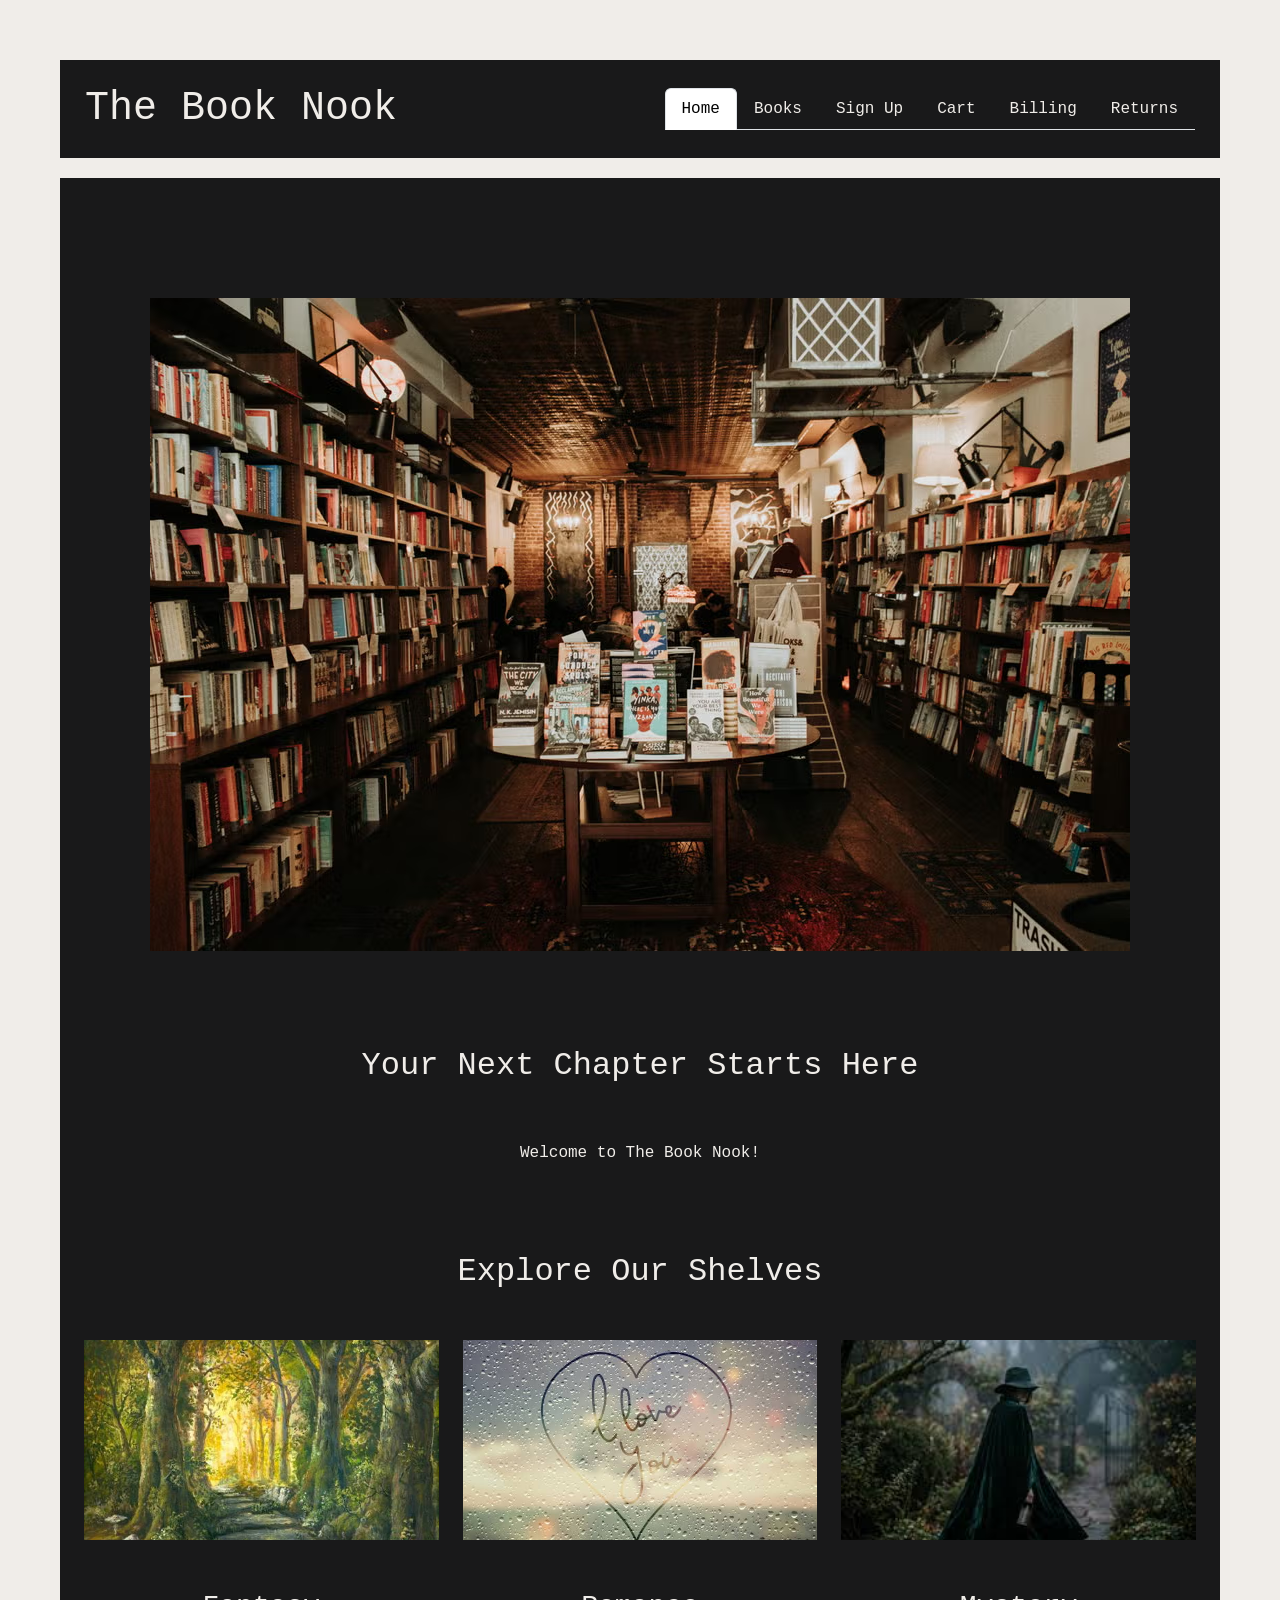
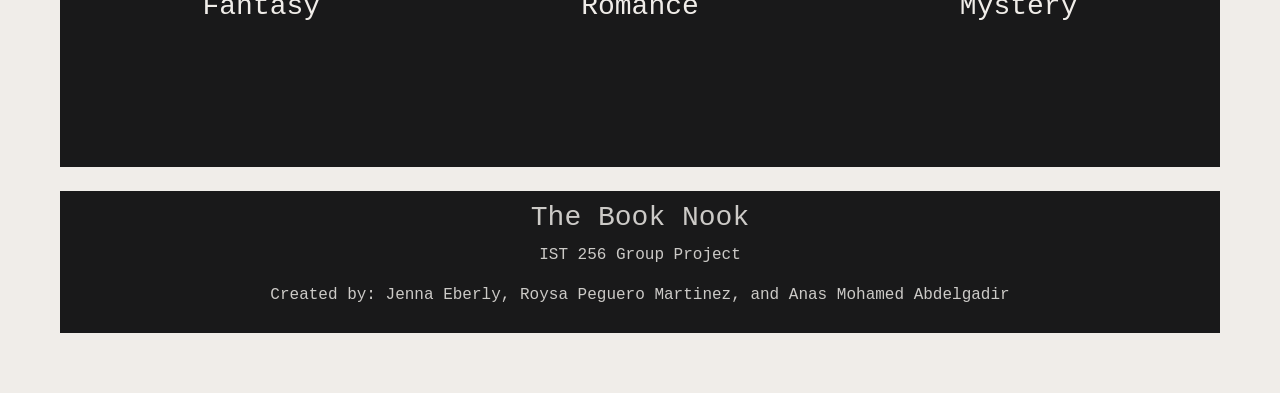
==== commit 2f44b2c9: "Update navigation links in index.html" ====
--- a/index.html
+++ b/index.html
@@ -21,6 +21,7 @@
     <nav>
       <h1>The Book Nook</h1>
 
+
       <ul class="nav nav-tabs justify-content-end">
         <li class="nav-item">
           <a class="nav-link active" href="index.html">Home</a>
@@ -35,8 +36,12 @@
           <a class="nav-link" href="cart.html">Cart</a>
         </li>
         <li class="nav-item">
-          <a class="nav-link" href="finalize.html">Finalize Order</a>
+          <a class="nav-link" href="finalize.html">Billing</a>
         </li>
+        <li class="nav-item">
+          <a class="nav-link" href="returns.html">Returns</a>
+        </li>
+
       </ul>
     </nav>
   </header>
@@ -80,5 +85,3 @@
   </footer>
 </body>
 
-</html>
-
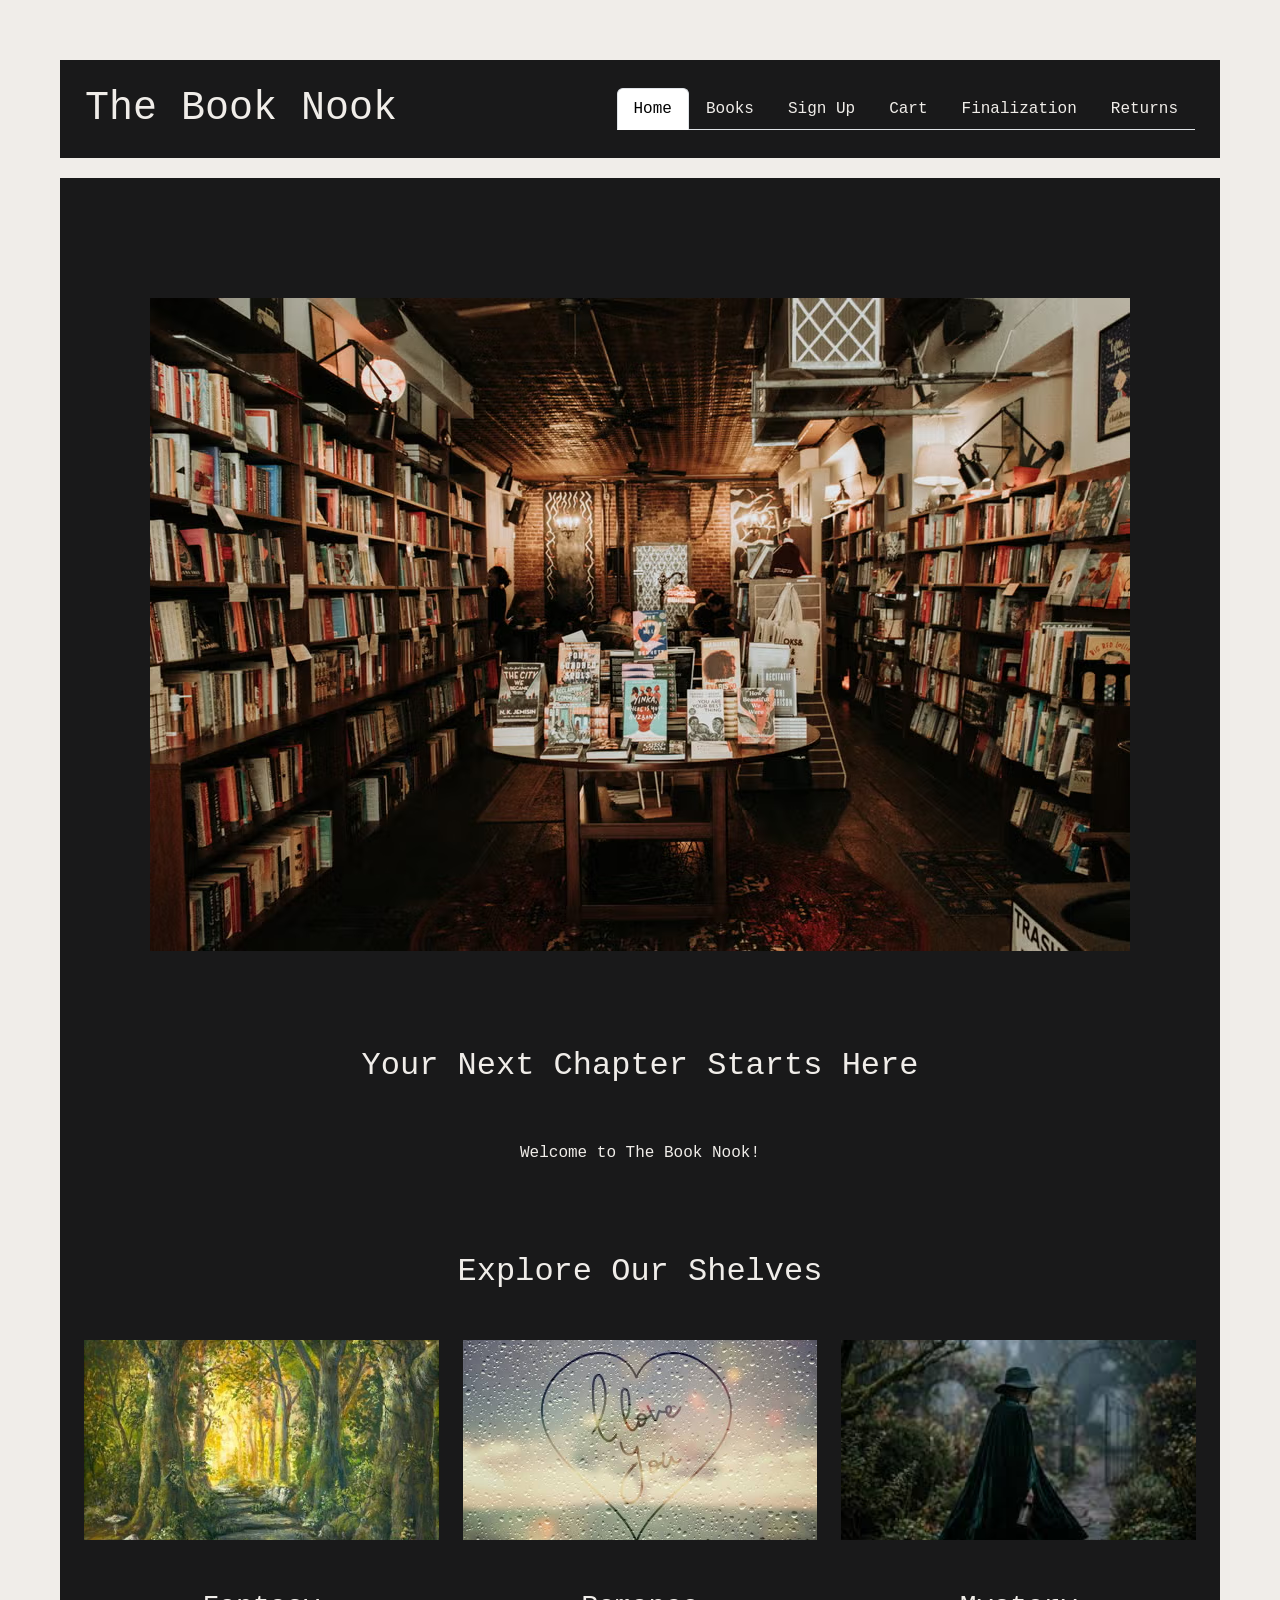
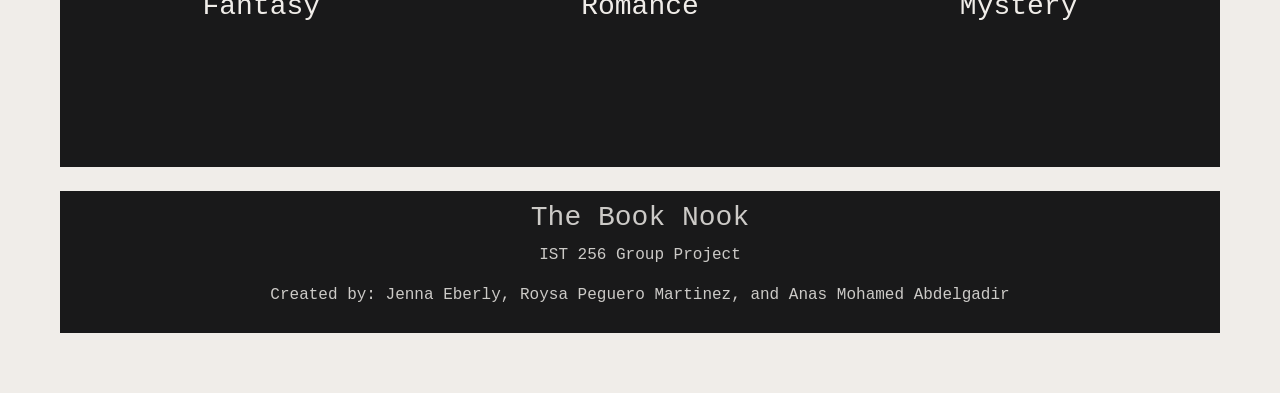
==== commit bbeab8ea: "Rename 'Billing' link to 'Finalization'" ====
--- a/index.html
+++ b/index.html
@@ -21,7 +21,6 @@
     <nav>
       <h1>The Book Nook</h1>
 
-
       <ul class="nav nav-tabs justify-content-end">
         <li class="nav-item">
           <a class="nav-link active" href="index.html">Home</a>
@@ -36,7 +35,7 @@
           <a class="nav-link" href="cart.html">Cart</a>
         </li>
         <li class="nav-item">
-          <a class="nav-link" href="finalize.html">Billing</a>
+          <a class="nav-link" href="finalize.html">Finalization</a>
         </li>
         <li class="nav-item">
           <a class="nav-link" href="returns.html">Returns</a>
@@ -85,3 +84,4 @@
   </footer>
 </body>
 
+</html>
--- a/index.css
+++ b/index.css
@@ -222,3 +222,113 @@
   color: #f0ede9;
 }
 
+/* Returns Page */
+
+.return-search {
+  background-color: #29292b;
+  color: #f0ede9;
+  border: 1px solid #555;
+}
+
+.return-search .form-control {
+  background-color: #f0ede9;
+  color: #19191a;
+  border: 1px solid #aaa;
+}
+
+.return-search .form-control:focus {
+  border-color: #777;
+  box-shadow: 0 0 5px #aaa;
+}
+
+.return-product {
+  background-color: #19191a;
+  color: #f0ede9;
+  border: 1px solid #555;
+}
+
+.return-product p {
+  color: #cccac7;
+}
+
+.return-cover {
+  width: 120px;
+  height: 165px;
+  object-fit: cover;
+  border-radius: 5px;
+}
+
+#returnForm {
+  background-color: #29292b;
+  color: #f0ede9;
+  padding: 30px;
+  border-radius: 8px;
+}
+
+#returnForm .form-control,
+#returnForm .form-select {
+  background-color: #f0ede9;
+  color: #19191a;
+  border: 1px solid #aaa;
+}
+
+#returnForm .form-control:focus,
+#returnForm .form-select:focus {
+  border-color: #777;
+  box-shadow: 0 0 5px #aaa;
+}
+
+#returnForm .form-check-input {
+  cursor: pointer;
+}
+
+#returnMessage {
+  color: #f0ede9;
+}
+
+#searchMessage {
+  color: #f0ede9;
+}
+
+/* Selected Return Product */
+
+.selected-product {
+  background-color: #19191a;
+  color: #f0ede9;
+  border: 1px solid #555;
+  min-height: 55px;
+}
+
+.selected-product p {
+  color: #cccac7;
+}
+
+/* Added Responsive Style, mostly for return form, will be expanded */
+
+
+@media (max-width: 768px) {
+
+  body {
+    margin: 10px;
+    padding: 10px;
+  }
+
+  nav {
+    flex-direction: column;
+    gap: 15px;
+  }
+
+  nav .nav {
+    justify-content: center;
+    flex-wrap: wrap;
+  }
+
+  #returnForm {
+    padding: 20px;
+  }
+
+  .return-cover {
+    margin-bottom: 15px;
+  }
+
+}
